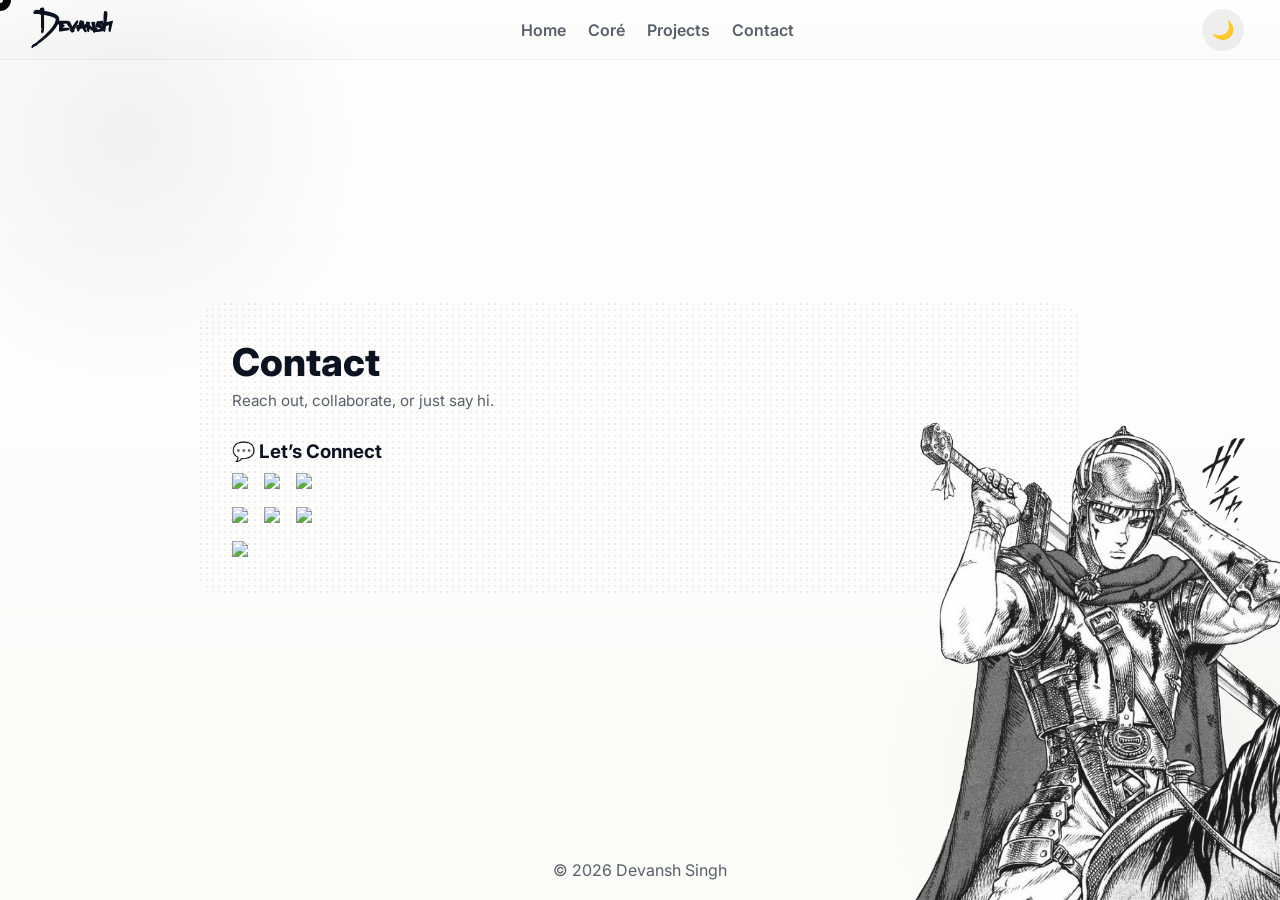
==== contact.html @ 48f0afe7 "initial commit" ====
<!doctype html>
<html lang="en">
  <head>
    <meta charset="UTF-8" />
    <meta name="viewport" content="width=device-width, initial-scale=1.0" />
    <title>Contact | Portfolio</title>

    <link
      href="https://fonts.googleapis.com/css2?family=Inter:wght@300;400;600;700&display=swap"
      rel="stylesheet"
    />

    <link rel="stylesheet" href="./css/contact.css" />
  </head>

  <body>
    <div class="cursor"></div>
    <div class="cursor-dot"></div>

    <div class="app">
      <nav>
        <h2 class="logo">Devansh</h2>
        <ul>
          <li><a href="index.html">Home</a></li>
          <li><a href="core.html">Coré</a></li>
          <li><a href="projects.html">Projects</a></li>
          <li><a href="contact.html">Contact</a></li>
        </ul>
        <button class="theme-toggle">🌙</button>
      </nav>

      <main class="viewport">
        <section class="core contact">
          <header class="core-header">
            <h1 class="core-title">Contact</h1>
            <p class="core-subtitle">Reach out, collaborate, or just say hi.</p>
          </header>

          <section class="contact-body">
            <h3 class="section-title">💬 Let’s Connect</h3>

            <div class="contact-grid">
              <a
                href="https://youtube.com/@devuuuu_xd"
                target="_blank"
                class="contact-badge"
              >
                <img
                  src="https://img.shields.io/badge/YouTube-%23FF0000.svg?style=for-the-badge&logo=youtube&logoColor=white"
                />
              </a>

              <a
                href="https://www.fiverr.com/devuuu_died"
                target="_blank"
                class="contact-badge"
              >
                <img
                  src="https://img.shields.io/badge/Fiverr-%2348A8D2.svg?style=for-the-badge&logo=fiverr&logoColor=white"
                />
              </a>

              <a
                href="https://github.com/devuuuxd"
                target="_blank"
                class="contact-badge"
              >
                <img
                  src="https://img.shields.io/badge/GitHub-%23181717.svg?style=for-the-badge&logo=github&logoColor=white"
                />
              </a>

              <a
                href="https://www.linkedin.com/in/devansh-singh-05b83427a/"
                target="_blank"
                class="contact-badge"
              >
                <img
                  src="https://img.shields.io/badge/LinkedIn-%230077B5.svg?style=for-the-badge&logo=linkedin&logoColor=white"
                />
              </a>

              <a
                href="https://bento.me/devuuu"
                target="_blank"
                class="contact-badge"
              >
                <img
                  src="https://img.shields.io/badge/Bento-%23F7B800.svg?style=for-the-badge&logo=bento&logoColor=white"
                />
              </a>

              <a
                href="https://discord.com/users/1219568207719960578"
                target="_blank"
                class="contact-badge"
              >
                <img
                  src="https://img.shields.io/badge/Discord-%237289DA.svg?style=for-the-badge&logo=discord&logoColor=white"
                />
              </a>

              <a
                href="https://open.spotify.com/user/3136yttmfeezacwefkenbombogme"
                target="_blank"
                class="contact-badge"
              >
                <img
                  src="https://img.shields.io/badge/Spotify-%231DB954.svg?style=for-the-badge&logo=spotify&logoColor=white"
                />
              </a>
            </div>
          </section>

          <img src="./photos/guts1.png" class="corner-art" alt="" />
        </section>
      </main>

      <footer>© 2026 Devansh Singh</footer>
    </div>
    <script src="./scripts/script.js"></script>
    <script src="./scripts/contact.js"></script>
    <script src="./scripts/theme.js"></script>
  </body>
</html>
---- css/contact.css ----
@font-face {
  font-family: "ZenzaiItacha";
  src: url("../fonts/ZenzaiItacha-vElZ.ttf") format("truetype");
}

:root {
  --bg-paper: #ffffff;
  --bg-cream: #fbfbf8;
  --ink: #0b1220;
  --muted: #58606a;
  --accent: #e23b3b;
}

* {
  box-sizing: border-box;
  margin: 0;
  padding: 0;
}

html,
body {
  height: 100%;
  width: 100%;
  overflow: hidden;
}

body {
  font-family: "Inter", system-ui, sans-serif;
  background: linear-gradient(180deg, var(--bg-paper), var(--bg-cream));
  color: var(--ink);
  user-select: none;
}

html,
body,
* {
  cursor: none !important;
}

.cursor,
.cursor-dot {
  position: fixed;
  pointer-events: none;
  z-index: 9999;
  transform: translate(-50%, -50%);
}
.cursor {
  width: 22px;
  height: 22px;
  border-radius: 50%;
  background: #fff;
  mix-blend-mode: difference;
}
.cursor-dot {
  width: 6px;
  height: 6px;
  border-radius: 50%;
  background: #fff;
  mix-blend-mode: difference;
}
.cursor.hover {
  width: 30px;
  height: 30px;
}

body::before {
  content: "";
  position: fixed;
  inset: 0;
  background:
    radial-gradient(circle at 10% 15%, rgba(0, 0, 0, 0.05), transparent 18%),
    radial-gradient(circle at 90% 85%, rgba(0, 0, 0, 0.04), transparent 20%);
  pointer-events: none;
}

nav {
  height: 60px;
  display: flex;
  align-items: center;
  justify-content: space-between;
  padding: 0 36px;
  background: linear-gradient(
    180deg,
    rgba(255, 255, 255, 0.9),
    rgba(250, 250, 248, 0.85)
  );
  border-bottom: 1px solid rgba(3, 7, 16, 0.05);
}

nav .logo {
  font-family: "ZenzaiItacha", sans-serif;
  font-size: 30px;
  line-height: 1;
}

nav ul {
  display: flex;
  gap: 22px;
  list-style: none;
}

nav a {
  color: var(--muted);
  text-decoration: none;
  font-weight: 600;
}

.theme-toggle {
  width: 42px;
  height: 42px;
  border-radius: 50%;
  border: none;
  background: rgba(0, 0, 0, 0.06);
  font-size: 18px;
}

.viewport {
  height: calc(100vh - 120px);
  display: flex;
  align-items: center;
  justify-content: center;
  position: relative;
}

.core {
  width: 100%;
  max-width: 880px;
  padding: 36px 32px;
  border-radius: 20px;
  background: radial-gradient(
    circle at 1px 1px,
    rgba(0, 0, 0, 0.06) 0.8px,
    transparent 0
  );
  background-size: 6px 6px;
}

.core-header {
  margin-bottom: 30px;
}

.core-title {
  font-size: 2.4rem;
  font-weight: 800;
}

.core-subtitle {
  margin-top: 6px;
  font-size: 0.95rem;
  color: var(--muted);
}

.stack-grid {
  display: grid;
  margin-top: 8px;
  grid-template-columns: repeat(4, 72px);
  gap: 18px 20px;
  align-items: start;
}

.stack-item {
  display: flex;
  flex-direction: column;
  align-items: center;
  gap: 6px;
}

.stack-item img {
  width: 42px;
  height: 42px;
}

.stack-item span {
  font-size: 0.7rem;
  font-weight: 600;
  color: var(--muted);
  letter-spacing: 0.3px;
  text-align: center;
}

.corner-art {
  position: fixed;
  right: -40px;
  bottom: -20px;
  width: 400px;
  opacity: 0.9;
  pointer-events: none;
}
footer {
  height: 60px;
  display: flex;
  align-items: center;
  justify-content: center;
  color: var(--muted);
}

body.invert {
  background: #000;
}
body.invert .app {
  filter: invert(1) hue-rotate(180deg);
}

@media (max-width: 820px) {
  .stack-grid {
    grid-template-columns: repeat(2, max-content);
  }
}

@media (max-width: 720px) {
  .cursor,
  .cursor-dot {
    display: none;
  }
  body {
    cursor: default;
  }
}
.contact-body {
  margin-top: 18px;
}

.contact-grid {
  display: grid;
  grid-template-columns: repeat(3, max-content);
  gap: 14px 16px;
  margin-top: 10px;
}

.contact-badge {
  display: inline-block;
  transition:
    transform 0.18s ease,
    filter 0.18s ease;
}

.contact-badge:hover {
  transform: translateY(-3px);
  filter: brightness(1.05);
}

@media (max-width: 900px) {
  .contact-grid {
    grid-template-columns: repeat(2, max-content);
  }
}
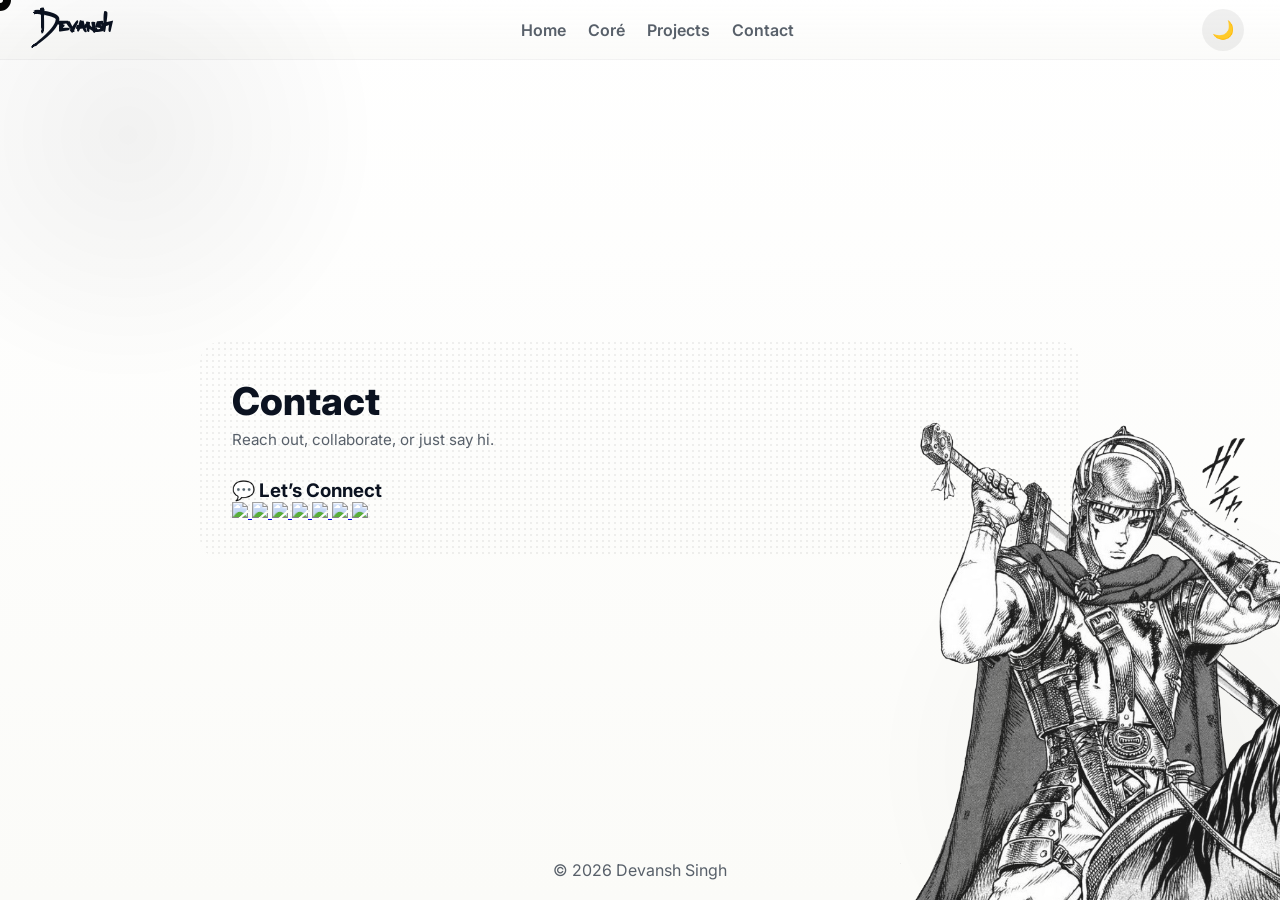
==== commit 9f39e8a1: "Implement mobile responsiveness and layout fixes" ====
--- a/contact.html
+++ b/contact.html
@@ -20,13 +20,20 @@
     <div class="app">
       <nav>
         <h2 class="logo">Devansh</h2>
-        <ul>
+        <ul class="nav-links">
           <li><a href="index.html">Home</a></li>
           <li><a href="core.html">Coré</a></li>
           <li><a href="projects.html">Projects</a></li>
           <li><a href="contact.html">Contact</a></li>
         </ul>
-        <button class="theme-toggle">🌙</button>
+        <div class="nav-actions">
+          <button class="theme-toggle" aria-label="Toggle theme">🌙</button>
+          <button class="menu-toggle" aria-label="Toggle navigation menu" aria-expanded="false">
+            <span class="hamburger-bar"></span>
+            <span class="hamburger-bar"></span>
+            <span class="hamburger-bar"></span>
+          </button>
+        </div>
       </nav>
 
       <main class="viewport">
--- a/css/contact.css
+++ b/css/contact.css
@@ -21,7 +21,13 @@
 body {
   height: 100%;
   width: 100%;
-  overflow: hidden;
+}
+
+@media (min-width: 721px) and (min-height: 650px) {
+  html,
+  body {
+    overflow: hidden;
+  }
 }
 
 body {
@@ -103,6 +109,16 @@
   color: var(--muted);
   text-decoration: none;
   font-weight: 600;
+}
+
+.nav-actions {
+  display: flex;
+  align-items: center;
+  gap: 12px;
+}
+
+.menu-toggle {
+  display: none;
 }
 
 .theme-toggle {
@@ -201,46 +217,195 @@
   filter: invert(1) hue-rotate(180deg);
 }
 
-@media (max-width: 820px) {
-  .stack-grid {
-    grid-template-columns: repeat(2, max-content);
-  }
-}
-
-@media (max-width: 720px) {
-  .cursor,
-  .cursor-dot {
-    display: none;
-  }
-  body {
-    cursor: default;
-  }
-}
-.contact-body {
-  margin-top: 18px;
-}
-
-.contact-grid {
-  display: grid;
-  grid-template-columns: repeat(3, max-content);
-  gap: 14px 16px;
-  margin-top: 10px;
-}
-
-.contact-badge {
-  display: inline-block;
-  transition:
-    transform 0.18s ease,
-    filter 0.18s ease;
-}
-
-.contact-badge:hover {
-  transform: translateY(-3px);
-  filter: brightness(1.05);
-}
-
 @media (max-width: 900px) {
   .contact-grid {
     grid-template-columns: repeat(2, max-content);
   }
 }
+
+@media (max-width: 720px), (max-height: 649px) {
+  html,
+  body {
+    height: auto;
+    min-height: 100%;
+    overflow-x: hidden;
+    overflow-y: auto;
+  }
+
+  .app {
+    min-height: 100vh;
+    min-height: 100dvh;
+    display: flex;
+    flex-direction: column;
+  }
+
+  .viewport {
+    height: auto !important;
+    min-height: calc(100vh - 140px);
+    min-height: calc(100dvh - 140px);
+    flex: 1 0 auto;
+    padding: 24px 16px;
+  }
+
+  footer {
+    margin-top: auto;
+    flex-shrink: 0;
+  }
+}
+
+@media (max-width: 720px) {
+  html,
+  body,
+  * {
+    cursor: auto !important;
+  }
+
+  .cursor,
+  .cursor-dot {
+    display: none !important;
+  }
+
+  nav {
+    height: 60px;
+    padding: 0 max(18px, env(safe-area-inset-right)) 0 max(18px, env(safe-area-inset-left));
+    position: relative;
+    z-index: 100;
+  }
+
+  .menu-toggle {
+    display: flex;
+    flex-direction: column;
+    justify-content: center;
+    align-items: center;
+    gap: 4px;
+    width: 42px;
+    height: 42px;
+    border-radius: 50%;
+    border: none;
+    background: rgba(0, 0, 0, 0.06);
+    cursor: pointer;
+    padding: 0;
+  }
+
+  .hamburger-bar {
+    display: block;
+    width: 18px;
+    height: 2px;
+    background-color: var(--ink);
+    border-radius: 1px;
+    transition: transform 0.2s ease, opacity 0.2s ease;
+  }
+
+  .menu-toggle[aria-expanded="true"] .hamburger-bar:nth-child(1) {
+    transform: translateY(6px) rotate(45deg);
+  }
+
+  .menu-toggle[aria-expanded="true"] .hamburger-bar:nth-child(2) {
+    opacity: 0;
+  }
+
+  .menu-toggle[aria-expanded="true"] .hamburger-bar:nth-child(3) {
+    transform: translateY(-6px) rotate(-45deg);
+  }
+
+  nav ul {
+    display: none;
+    position: absolute;
+    top: 60px;
+    left: 0;
+    right: 0;
+    width: 100%;
+    flex-direction: column;
+    gap: 0;
+    background: rgba(255, 255, 255, 0.98);
+    border-bottom: 1px solid rgba(3, 7, 16, 0.08);
+    box-shadow: 0 8px 24px rgba(0, 0, 0, 0.08);
+    padding: 8px 24px 16px;
+    z-index: 99;
+  }
+
+  nav.menu-open ul {
+    display: flex;
+  }
+
+  nav ul li {
+    width: 100%;
+  }
+
+  nav ul li a {
+    display: flex;
+    align-items: center;
+    min-height: 44px;
+    padding: 8px 0;
+    font-size: 1.05rem;
+    color: var(--ink);
+    border-bottom: 1px solid rgba(3, 7, 16, 0.05);
+  }
+
+  nav ul li:last-child a {
+    border-bottom: none;
+  }
+
+  .core.contact {
+    padding: 24px 18px;
+    border-radius: 16px;
+    position: relative;
+    z-index: 1;
+  }
+
+  .core-title {
+    font-size: 2rem;
+  }
+
+  .core-subtitle {
+    font-size: 0.9rem;
+  }
+
+  .contact-grid {
+    grid-template-columns: repeat(2, max-content);
+    gap: 12px 14px;
+    position: relative;
+    z-index: 1;
+  }
+
+  .contact-badge {
+    min-height: 44px;
+    display: inline-flex;
+    align-items: center;
+  }
+
+  .corner-art {
+    max-width: 36vw !important;
+    max-height: 28vh !important;
+    width: auto !important;
+    right: 0 !important;
+    bottom: max(65px, calc(60px + env(safe-area-inset-bottom))) !important;
+    opacity: 0.9 !important;
+    z-index: 0 !important;
+    pointer-events: none !important;
+  }
+
+  footer {
+    position: relative;
+    z-index: 2;
+  }
+}
+
+@media (max-width: 350px) {
+  .contact-grid {
+    grid-template-columns: 1fr;
+  }
+}
+
+@media (hover: none) and (pointer: coarse) {
+  html,
+  body,
+  * {
+    cursor: auto !important;
+  }
+
+  .cursor,
+  .cursor-dot {
+    display: none !important;
+  }
+}
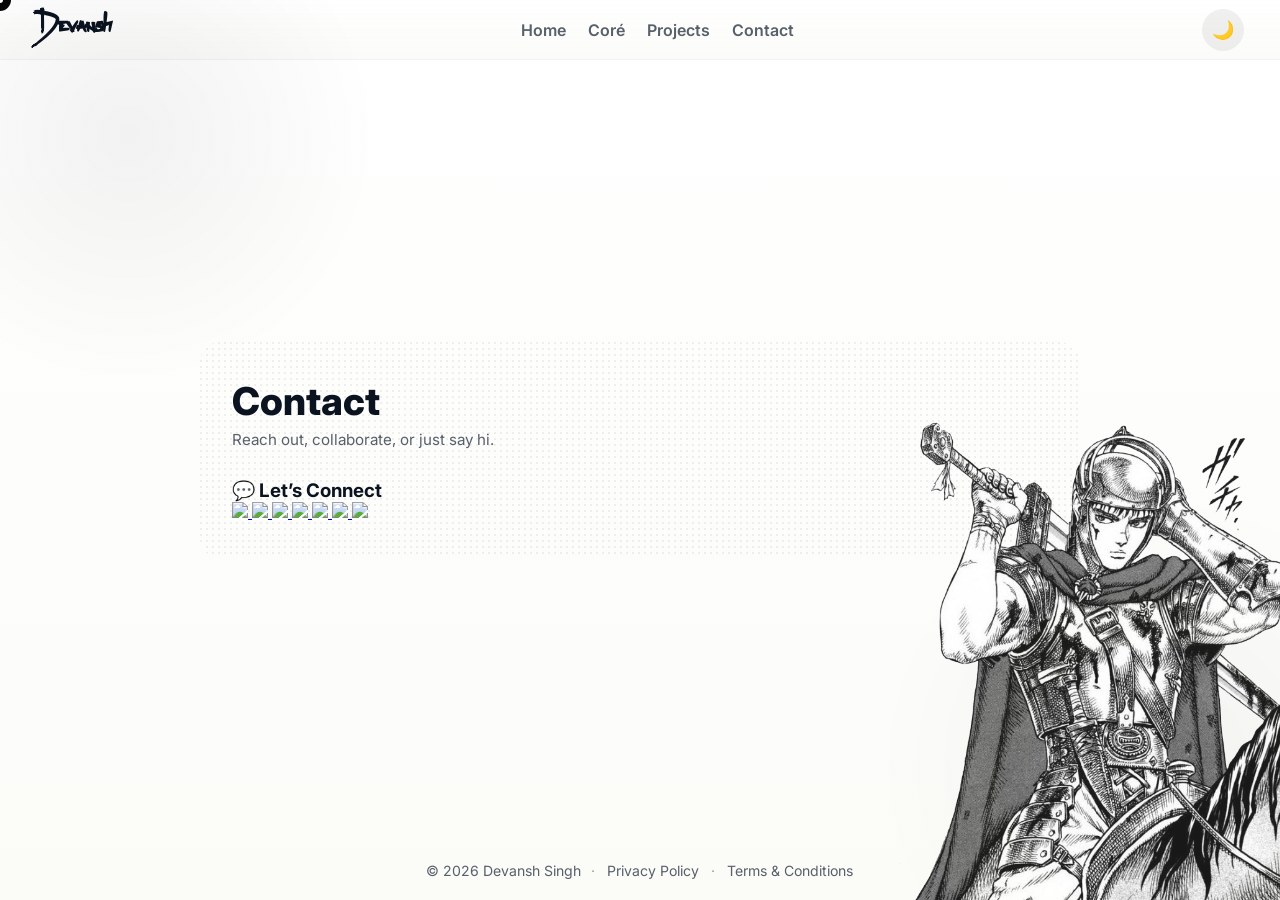
==== commit a4424d34: "Updated portfolio and website assets" ====
--- a/contact.html
+++ b/contact.html
@@ -1,6 +1,8 @@
 <!doctype html>
 <html lang="en">
+  
   <head>
+    <link rel="icon" type="image/png" href="photos/favicon.png">
     <meta charset="UTF-8" />
     <meta name="viewport" content="width=device-width, initial-scale=1.0" />
     <title>Contact | Portfolio</title>
@@ -123,7 +125,13 @@
         </section>
       </main>
 
-      <footer>© 2026 Devansh Singh</footer>
+      <footer>
+        <span>© 2026 Devansh Singh</span>
+        <span class="footer-separator">·</span>
+        <a href="privacy.html" class="footer-link">Privacy Policy</a>
+        <span class="footer-separator">·</span>
+        <a href="terms.html" class="footer-link">Terms & Conditions</a>
+      </footer>
     </div>
     <script src="./scripts/script.js"></script>
     <script src="./scripts/contact.js"></script>
--- a/css/contact.css
+++ b/css/contact.css
@@ -9,6 +9,80 @@
   --ink: #0b1220;
   --muted: #58606a;
   --accent: #e23b3b;
+}
+
+html {
+  scrollbar-width: thin;
+  scrollbar-color: #ff6000 #ffffff;
+}
+
+html.invert,
+html:has(body.invert),
+body.invert {
+  scrollbar-color: #ff6000 #000000;
+}
+
+::-webkit-scrollbar {
+  width: 10px;
+  height: 10px;
+}
+
+::-webkit-scrollbar-track {
+  background: #ffffff;
+}
+
+::-webkit-scrollbar-thumb {
+  background-color: #ff6000;
+  border-radius: 9999px;
+  border: 2px solid #ffffff;
+}
+
+::-webkit-scrollbar-thumb:hover {
+  background-color: #e55600;
+}
+
+::-webkit-scrollbar-thumb:active {
+  background-color: #cc4d00;
+}
+
+::-webkit-scrollbar-corner {
+  background: #ffffff;
+}
+
+html.invert::-webkit-scrollbar-track,
+body.invert::-webkit-scrollbar-track,
+html:has(body.invert)::-webkit-scrollbar-track,
+body.invert *::-webkit-scrollbar-track {
+  background: #000000;
+}
+
+html.invert::-webkit-scrollbar-thumb,
+body.invert::-webkit-scrollbar-thumb,
+html:has(body.invert)::-webkit-scrollbar-thumb,
+body.invert *::-webkit-scrollbar-thumb {
+  background-color: #ff6000;
+  border: 2px solid #000000;
+}
+
+html.invert::-webkit-scrollbar-thumb:hover,
+body.invert::-webkit-scrollbar-thumb:hover,
+html:has(body.invert)::-webkit-scrollbar-thumb:hover,
+body.invert *::-webkit-scrollbar-thumb:hover {
+  background-color: #ff7722;
+}
+
+html.invert::-webkit-scrollbar-thumb:active,
+body.invert::-webkit-scrollbar-thumb:active,
+html:has(body.invert)::-webkit-scrollbar-thumb:active,
+body.invert *::-webkit-scrollbar-thumb:active {
+  background-color: #ff8c44;
+}
+
+html.invert::-webkit-scrollbar-corner,
+body.invert::-webkit-scrollbar-corner,
+html:has(body.invert)::-webkit-scrollbar-corner,
+body.invert *::-webkit-scrollbar-corner {
+  background: #000000;
 }
 
 * {
@@ -208,6 +282,30 @@
   align-items: center;
   justify-content: center;
   color: var(--muted);
+  font-size: 0.88rem;
+  gap: 10px;
+  flex-wrap: wrap;
+  padding: 0 16px;
+  position: relative;
+  z-index: 2;
+}
+
+.footer-link {
+  color: var(--muted);
+  text-decoration: none;
+  padding: 4px 2px;
+  transition: color 0.15s ease;
+}
+
+.footer-link:hover {
+  color: var(--ink);
+  text-decoration: underline;
+}
+
+.footer-separator {
+  color: var(--muted);
+  opacity: 0.6;
+  user-select: none;
 }
 
 body.invert {
